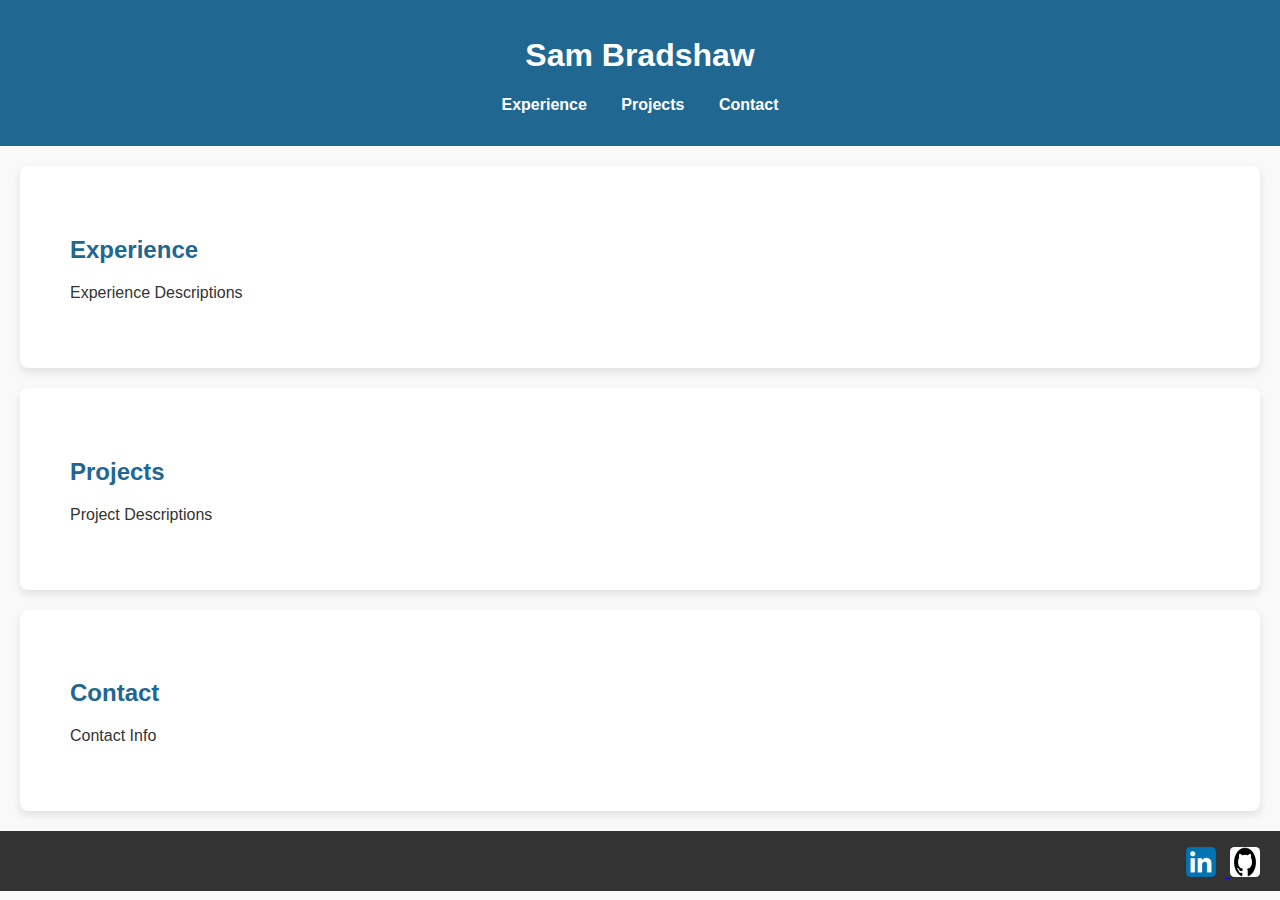
==== personal_project/index.html @ 003a7308 "Personal Pro`ject Updates" ====
<!DOCTYPE html>
<html lang="en">
<head>
  <meta charset="UTF-8" />
  <meta name="viewport" content="width=device-width, initial-scale=1.0" />
  <link rel="stylesheet" href="style.css" />
  <title>Your Name - Portfolio</title>
</head>
<body>
  <header>
    <h1>Sam Bradshaw</h1>
    <nav>
      <ul>
        <li><a href="#experience">Experience</a></li>
        <li><a href="#projects">Projects</a></li>
        <li><a href="#contact">Contact</a></li>
      </ul>
    </nav>
  </header>

  <section id="experience">
    <h2>Experience</h2>
    <p>Experience Descriptions</p>
  </section>

  <section id="projects">
    <h2>Projects</h2>
    <p>Project Descriptions
    </p>
  </section>

  <section id="contact">
    <h2>Contact</h2>
    <p>Contact Info</p>
  </section>

  <footer>
    <div class="social">
        <a href="https://www.linkedin.com/in/sam-bradshaw-b1114b1ba" target="_blank">
            <img src="images/linkdin.png" alt="linkdin icon">
        </a>
        <a href="https://github.com/Sambradshaw19011" target="_blank">
            <img src="images/github.png" alt="github icon">
        </a>
  </footer>
</body>
</html>
---- personal_project/style.css ----
body {
    font-family: Arial, sans-serif;
    margin: 0;
    padding: 0;
    background-color: #f9f9f9;
    color: #333;
  }
  
  header {
    background-color: #206791;
    color: white;
    text-align: center;
    padding: 1em 0;
  }
  
  nav ul {
    list-style: none;
    padding: 0;
  }
  
  nav ul li {
    display: inline;
    margin: 0 15px;
  }
  
  nav a {
    color: white;
    text-decoration: none;
    font-weight: bold;
  }
  
  nav a:hover {
    text-decoration: underline;
  }
  
  section {
    padding: 50px;
    background-color: white;
    margin: 20px;
    border-radius: 8px;
    box-shadow: 0 4px 8px rgba(0,0,0,0.1);
  }
  
  h2 {
    color: #206791;
  }
  
  footer {
    text-align: center;
    padding: 30px;
    background-color: #333;
    color: white;
    position: relative;
  }
  .social {
    position: absolute;
    bottom: 10px;
    right: 10px;
  }
  
  .social a img {
    width: 30px;
    height: 30px;
    margin-right: 10px;
    border-radius: 15%;
  }
  
  .social a img:hover {
    opacity: 0.8;
  }
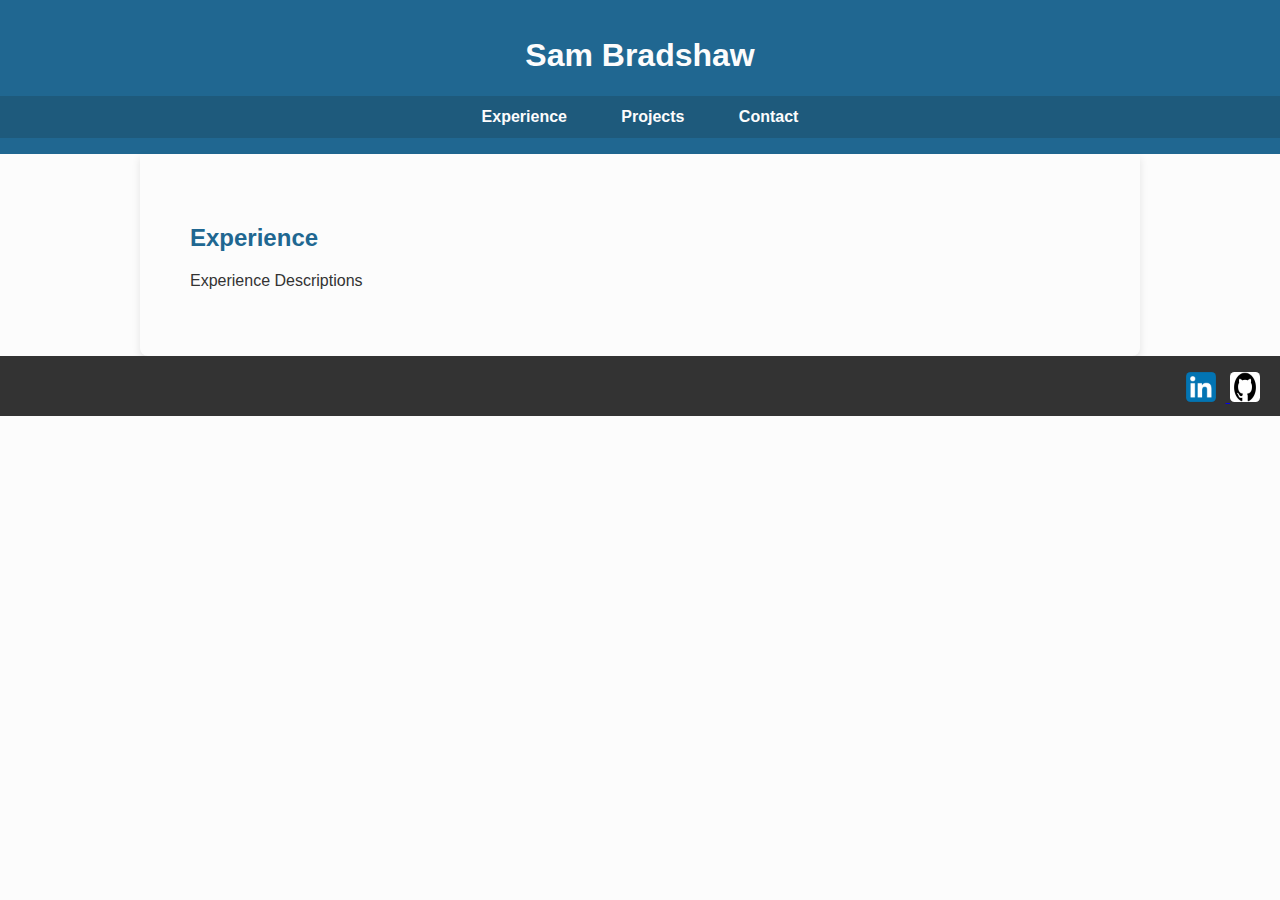
==== commit 8a638d17: "added tabs to personal site plan" ====
--- a/personal_project/index.html
+++ b/personal_project/index.html
@@ -4,44 +4,75 @@
   <meta charset="UTF-8" />
   <meta name="viewport" content="width=device-width, initial-scale=1.0" />
   <link rel="stylesheet" href="style.css" />
-  <title>Your Name - Portfolio</title>
+  <title>Sam Bradshaw - Portfolio</title>
+  <style>
+    .tab-content {
+      display: none;
+    }
+
+    .tab-content.active {
+      display: block;
+    }
+
+    nav ul {
+      display: flex;
+      gap: 1rem;
+      list-style: none;
+      padding: 0;
+    }
+
+    nav a {
+      cursor: pointer;
+    }
+  </style>
 </head>
 <body>
   <header>
     <h1>Sam Bradshaw</h1>
     <nav>
       <ul>
-        <li><a href="#experience">Experience</a></li>
-        <li><a href="#projects">Projects</a></li>
-        <li><a href="#contact">Contact</a></li>
+        <li><a onclick="showTab('experience')">Experience</a></li>
+        <li><a onclick="showTab('projects')">Projects</a></li>
+        <li><a onclick="showTab('contact')">Contact</a></li>
       </ul>
     </nav>
   </header>
 
-  <section id="experience">
+  <section id="experience" class="tab-content active">
     <h2>Experience</h2>
     <p>Experience Descriptions</p>
   </section>
 
-  <section id="projects">
+  <section id="projects" class="tab-content">
     <h2>Projects</h2>
-    <p>Project Descriptions
-    </p>
+    <p>Project Descriptions</p>
   </section>
 
-  <section id="contact">
+  <section id="contact" class="tab-content">
     <h2>Contact</h2>
     <p>Contact Info</p>
   </section>
 
   <footer>
     <div class="social">
-        <a href="https://www.linkedin.com/in/sam-bradshaw-b1114b1ba" target="_blank">
-            <img src="images/linkdin.png" alt="linkdin icon">
-        </a>
-        <a href="https://github.com/Sambradshaw19011" target="_blank">
-            <img src="images/github.png" alt="github icon">
-        </a>
+      <a href="https://www.linkedin.com/in/sam-bradshaw-b1114b1ba" target="_blank">
+        <img src="images/linkdin.png" alt="linkedin icon" />
+      </a>
+      <a href="https://github.com/Sambradshaw19011" target="_blank">
+        <img src="images/github.png" alt="github icon" />
+      </a>
+    </div>
   </footer>
+
+  <script>
+    function showTab(tabId) {
+      const sections = document.querySelectorAll('.tab-content');
+      sections.forEach(section => {
+        section.classList.remove('active');
+      });
+
+      document.getElementById(tabId).classList.add('active');
+    }
+  </script>
 </body>
 </html>
--- a/personal_project/style.css
+++ b/personal_project/style.css
@@ -1,72 +1,91 @@
 body {
-    font-family: Arial, sans-serif;
-    margin: 0;
-    padding: 0;
-    background-color: #f9f9f9;
-    color: #333;
-  }
-  
-  header {
-    background-color: #206791;
-    color: white;
-    text-align: center;
-    padding: 1em 0;
-  }
-  
-  nav ul {
-    list-style: none;
-    padding: 0;
-  }
-  
-  nav ul li {
-    display: inline;
-    margin: 0 15px;
-  }
-  
-  nav a {
-    color: white;
-    text-decoration: none;
-    font-weight: bold;
-  }
-  
-  nav a:hover {
-    text-decoration: underline;
-  }
-  
-  section {
-    padding: 50px;
-    background-color: white;
-    margin: 20px;
-    border-radius: 8px;
-    box-shadow: 0 4px 8px rgba(0,0,0,0.1);
-  }
-  
-  h2 {
-    color: #206791;
-  }
-  
-  footer {
-    text-align: center;
-    padding: 30px;
-    background-color: #333;
-    color: white;
-    position: relative;
-  }
-  .social {
-    position: absolute;
-    bottom: 10px;
-    right: 10px;
-  }
-  
-  .social a img {
-    width: 30px;
-    height: 30px;
-    margin-right: 10px;
-    border-radius: 15%;
-  }
-  
-  .social a img:hover {
-    opacity: 0.8;
-  }
-  
-  +  font-family: Arial, sans-serif;
+  margin: 0;
+  padding: 0;
+  background-color: #fcfcfc;
+  color: #333;
+}
+
+header {
+  background-color: #206791;
+  color: #fcfcfc;
+  text-align: center;
+  padding: 1em 0;
+}
+
+/* Tabs Navigation */
+nav ul {
+  list-style: none;
+  padding: 0;
+  display: flex;
+  justify-content: center;
+  gap: 1.5rem;
+  margin: 0;
+  background-color: #1e5a7c;
+}
+
+nav ul li {
+  display: inline-block;
+}
+
+nav a {
+  color: #fcfcfc;
+  text-decoration: none;
+  font-weight: bold;
+  padding: 0.75em 1.2em;
+  display: inline-block;
+  border-radius: 5px 5px 0 0;
+  transition: background-color 0.3s ease;
+}
+
+nav a:hover,
+nav a.active-tab {
+  background-color: #184d6d;
+}
+
+/* Tab Content */
+.tab-content {
+  display: none;
+}
+
+.tab-content.active {
+  display: block;
+}
+
+section {
+  padding: 50px;
+  background-color: #fcfcfc;
+  margin: 0 auto;
+  border-radius: 0 0 8px 8px;
+  box-shadow: 0 4px 8px rgba(0,0,0,0.1);
+  max-width: 900px;
+}
+
+h2 {
+  color: #206791;
+}
+
+footer {
+  text-align: center;
+  padding: 30px;
+  background-color: #333;
+  color: #fcfcfc;
+  position: relative;
+}
+
+.social {
+  position: absolute;
+  bottom: 10px;
+  right: 10px;
+}
+
+.social a img {
+  width: 30px;
+  height: 30px;
+  margin-right: 10px;
+  border-radius: 15%;
+}
+
+.social a img:hover {
+  opacity: 0.8;
+}
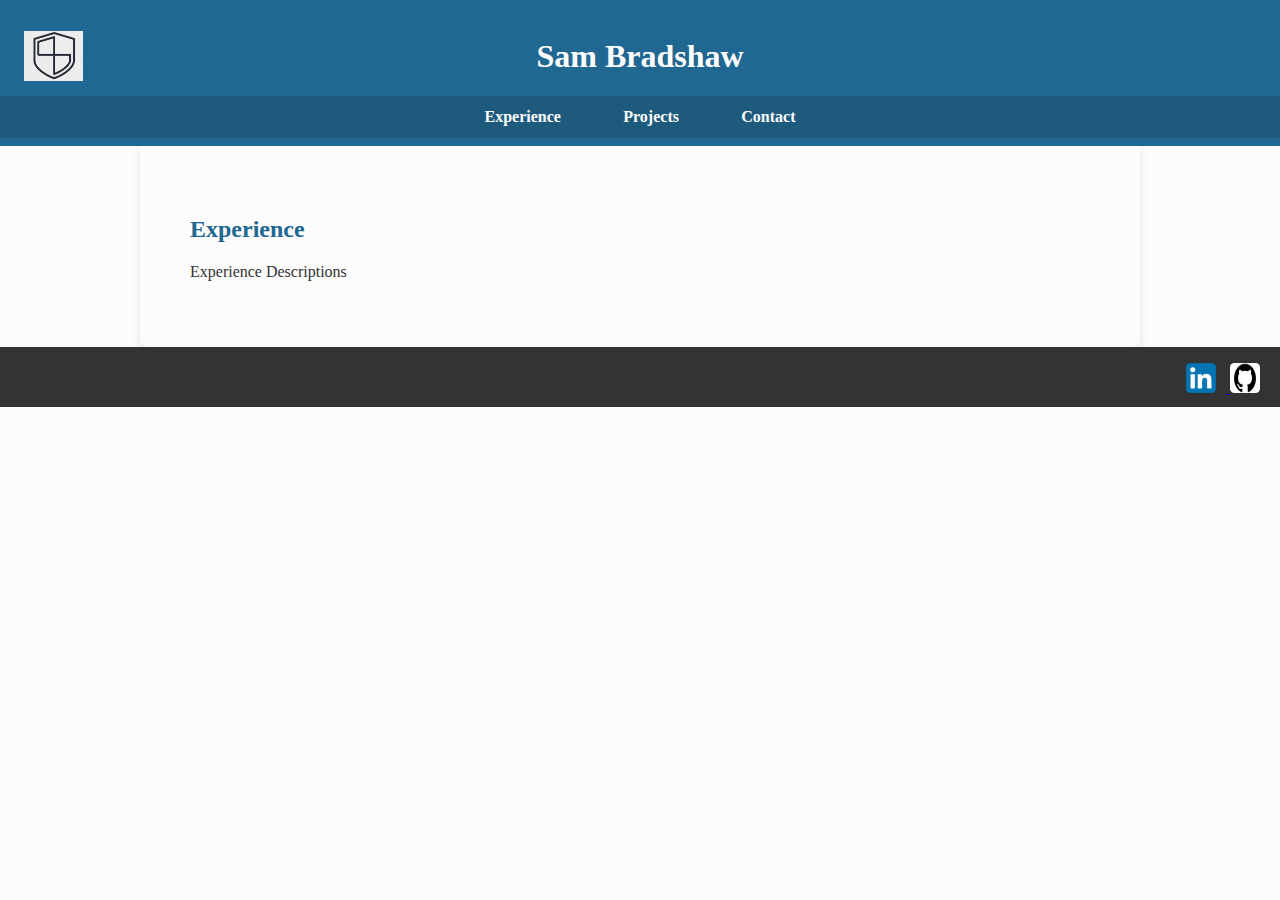
==== commit 8ea4b3f2: "added logo" ====
--- a/personal_project/index.html
+++ b/personal_project/index.html
@@ -5,30 +5,13 @@
   <meta name="viewport" content="width=device-width, initial-scale=1.0" />
   <link rel="stylesheet" href="style.css" />
   <title>Sam Bradshaw - Portfolio</title>
-  <style>
-    .tab-content {
-      display: none;
-    }
-
-    .tab-content.active {
-      display: block;
-    }
-
-    nav ul {
-      display: flex;
-      gap: 1rem;
-      list-style: none;
-      padding: 0;
-    }
-
-    nav a {
-      cursor: pointer;
-    }
-  </style>
 </head>
 <body>
   <header>
-    <h1>Sam Bradshaw</h1>
+    <div class="header-content">
+      <img src="images/logo.png" alt="Sam Bradshaw Logo" class="logo" />
+      <h1>Sam Bradshaw</h1>
+    </div>
     <nav>
       <ul>
         <li><a onclick="showTab('experience')">Experience</a></li>
--- a/personal_project/style.css
+++ b/personal_project/style.css
@@ -1,5 +1,5 @@
 body {
-  font-family: Arial, sans-serif;
+  font-family: Georgia, 'Times New Roman', Times, serif;
   margin: 0;
   padding: 0;
   background-color: #fcfcfc;
@@ -7,13 +7,34 @@
 }
 
 header {
+  font-family: Georgia, 'Times New Roman', Times, serif;
   background-color: #206791;
   color: #fcfcfc;
-  text-align: center;
-  padding: 1em 0;
+  padding: 1em 0 0.5em;
+  position: relative;
+}
+.header-content {
+  position: relative;
+  display: flex;
+  align-items: center;
+  justify-content: flex-start;
+  padding: 0 1.5em;
+  height: 80px;
 }
 
-/* Tabs Navigation */
+.logo {
+  height: 50px;
+  width: auto;
+  z-index: 1;
+}
+
+.header-content h1 {
+  position: absolute;
+  left: 50%;
+  transform: translateX(-50%);
+  margin: 0;
+  font-size: 2rem;
+}
 nav ul {
   list-style: none;
   padding: 0;
@@ -42,8 +63,6 @@
 nav a.active-tab {
   background-color: #184d6d;
 }
-
-/* Tab Content */
 .tab-content {
   display: none;
 }
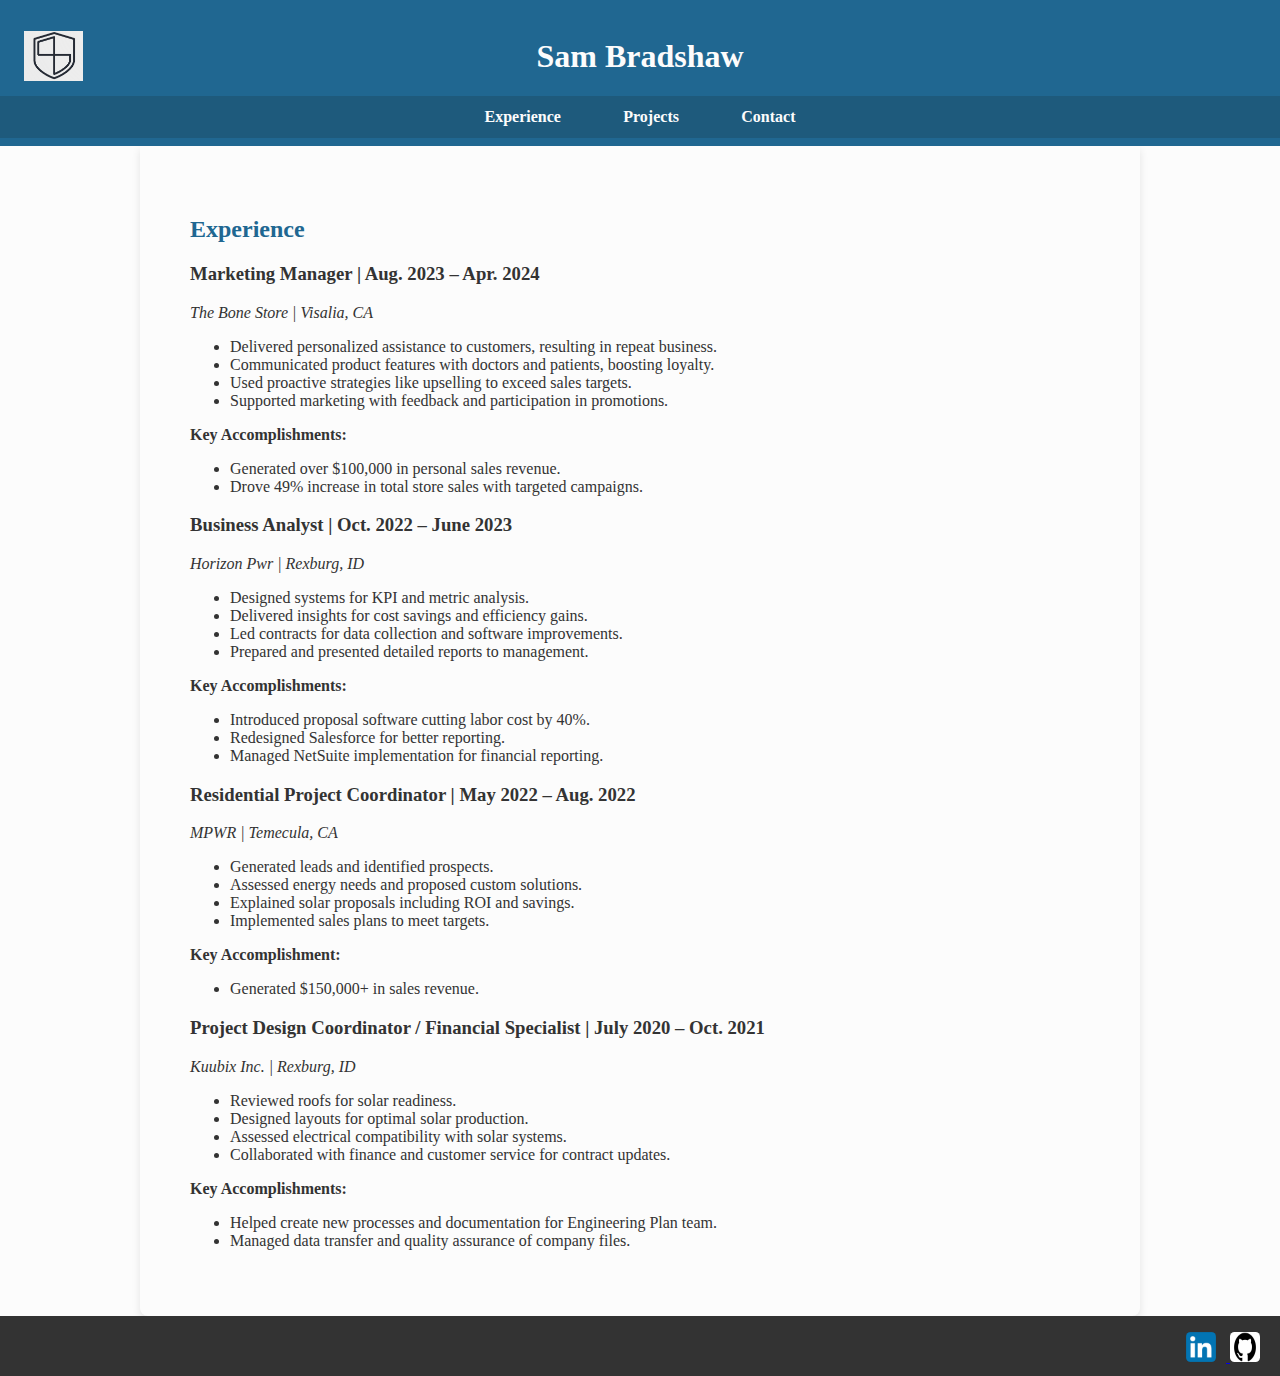
==== commit 98011055: "Completed personal project" ====
--- a/personal_project/index.html
+++ b/personal_project/index.html
@@ -3,7 +3,7 @@
 <head>
   <meta charset="UTF-8" />
   <meta name="viewport" content="width=device-width, initial-scale=1.0" />
-  <link rel="stylesheet" href="style.css" />
+  <link rel="stylesheet" href="styles/style.css" />
   <title>Sam Bradshaw - Portfolio</title>
 </head>
 <body>
@@ -23,17 +23,108 @@
 
   <section id="experience" class="tab-content active">
     <h2>Experience</h2>
-    <p>Experience Descriptions</p>
+    <div class="job">
+      <h3>Marketing Manager <span class="dates">| Aug. 2023 – Apr. 2024</span></h3>
+      <p><em>The Bone Store | Visalia, CA</em></p>
+      <ul>
+        <li>Delivered personalized assistance to customers, resulting in repeat business.</li>
+        <li>Communicated product features with doctors and patients, boosting loyalty.</li>
+        <li>Used proactive strategies like upselling to exceed sales targets.</li>
+        <li>Supported marketing with feedback and participation in promotions.</li>
+      </ul>
+      <strong>Key Accomplishments:</strong>
+      <ul>
+        <li>Generated over $100,000 in personal sales revenue.</li>
+        <li>Drove 49% increase in total store sales with targeted campaigns.</li>
+      </ul>
+    </div>
+    
+    <div class="job">
+      <h3>Business Analyst <span class="dates">| Oct. 2022 – June 2023</span></h3>
+      <p><em>Horizon Pwr | Rexburg, ID</em></p>
+      <ul>
+        <li>Designed systems for KPI and metric analysis.</li>
+        <li>Delivered insights for cost savings and efficiency gains.</li>
+        <li>Led contracts for data collection and software improvements.</li>
+        <li>Prepared and presented detailed reports to management.</li>
+      </ul>
+      <strong>Key Accomplishments:</strong>
+      <ul>
+        <li>Introduced proposal software cutting labor cost by 40%.</li>
+        <li>Redesigned Salesforce for better reporting.</li>
+        <li>Managed NetSuite implementation for financial reporting.</li>
+      </ul>
+    </div>
+    
+    <div class="job">
+      <h3>Residential Project Coordinator <span class="dates">| May 2022 – Aug. 2022</span></h3>
+      <p><em>MPWR | Temecula, CA</em></p>
+      <ul>
+        <li>Generated leads and identified prospects.</li>
+        <li>Assessed energy needs and proposed custom solutions.</li>
+        <li>Explained solar proposals including ROI and savings.</li>
+        <li>Implemented sales plans to meet targets.</li>
+      </ul>
+      <strong>Key Accomplishment:</strong>
+      <ul>
+        <li>Generated $150,000+ in sales revenue.</li>
+      </ul>
+    </div>
+    
+    <div class="job">
+      <h3>Project Design Coordinator / Financial Specialist <span class="dates">| July 2020 – Oct. 2021</span></h3>
+      <p><em>Kuubix Inc. | Rexburg, ID</em></p>
+      <ul>
+        <li>Reviewed roofs for solar readiness.</li>
+        <li>Designed layouts for optimal solar production.</li>
+        <li>Assessed electrical compatibility with solar systems.</li>
+        <li>Collaborated with finance and customer service for contract updates.</li>
+      </ul>
+      <strong>Key Accomplishments:</strong>
+      <ul>
+        <li>Helped create new processes and documentation for Engineering Plan team.</li>
+        <li>Managed data transfer and quality assurance of company files.</li>
+      </ul>
+    </div>
+    
   </section>
 
   <section id="projects" class="tab-content">
     <h2>Projects</h2>
-    <p>Project Descriptions</p>
+  
+    <div class="image-row">
+      <img src="images/python-img.png" alt="Python icon" class="project-image">
+      <img src="images/C-img.png" alt="C icon" class="project-image">
+    </div>
+  
+    <div class="project-showcase">
+      <div class="project python-project">
+        <h3>Python Projects</h3>
+        <ul>
+          <li>...</li>
+          <li>...</li>
+        </ul>
+      </div>
+  
+      <div class="project c-project">
+        <h3>C Projects</h3>
+        <ul>
+          <li>...</li>
+          <li>...</li>
+        </ul>
+      </div>
+    </div>
   </section>
+  
 
   <section id="contact" class="tab-content">
     <h2>Contact</h2>
-    <p>Contact Info</p>
+    <ul>
+      <li><strong>Phone:</strong> <a href="tel:5596028530">(559) 602-8530</a></li>
+      <li><strong>Email:</strong> <a href="mailto:Sambradshaw861@gmail.com">Sambradshaw861@gmail.com</a></li>
+      <li><strong>GitHub:</strong> <a href="https://github.com/Sambradshaw19011" target="_blank">github.com/Sambradshaw19011</a></li>
+      <li><strong>LinkedIn:</strong> <a href="https://www.linkedin.com/in/sam-bradshaw-b1114b1ba" target="_blank">linkedin.com/in/sam-bradshaw-b1114b1ba</a></li>
+    </ul>
   </section>
 
   <footer>
--- a/personal_project/styles/style.css
+++ b/personal_project/styles/style.css
@@ -0,0 +1,142 @@
+body {
+  font-family: Georgia, 'Times New Roman', Times, serif;
+  margin: 0;
+  padding: 0;
+  background-color: #fcfcfc;
+  color: #333;
+}
+
+header {
+  font-family: Georgia, 'Times New Roman', Times, serif;
+  background-color: #206791;
+  color: #fcfcfc;
+  padding: 1em 0 0.5em;
+  position: relative;
+}
+.header-content {
+  position: relative;
+  display: flex;
+  align-items: center;
+  justify-content: flex-start;
+  padding: 0 1.5em;
+  height: 80px;
+}
+
+.logo {
+  height: 50px;
+  width: auto;
+  z-index: 1;
+}
+
+.header-content h1 {
+  position: absolute;
+  left: 50%;
+  transform: translateX(-50%);
+  margin: 0;
+  font-size: 2rem;
+}
+nav ul {
+  list-style: none;
+  padding: 0;
+  display: flex;
+  justify-content: center;
+  gap: 1.5rem;
+  margin: 0;
+  background-color: #1e5a7c;
+}
+
+nav ul li {
+  display: inline-block;
+}
+
+nav a {
+  color: #fcfcfc;
+  text-decoration: none;
+  font-weight: bold;
+  padding: 0.75em 1.2em;
+  display: inline-block;
+  border-radius: 5px 5px 0 0;
+  transition: background-color 0.3s ease;
+}
+
+nav a:hover,
+nav a.active-tab {
+  background-color: #184d6d;
+}
+.tab-content {
+  display: none;
+}
+
+.tab-content.active {
+  display: block;
+}
+
+section {
+  padding: 50px;
+  background-color: #fcfcfc;
+  margin: 0 auto;
+  border-radius: 0 0 8px 8px;
+  box-shadow: 0 4px 8px rgba(0,0,0,0.1);
+  max-width: 900px;
+}
+
+h2 {
+  color: #206791;
+}
+
+footer {
+  text-align: center;
+  padding: 30px;
+  background-color: #333;
+  color: #fcfcfc;
+  position: relative;
+}
+
+.social {
+  position: absolute;
+  bottom: 10px;
+  right: 10px;
+}
+
+.social a img {
+  width: 30px;
+  height: 30px;
+  margin-right: 10px;
+  border-radius: 15%;
+}
+
+.social a img:hover {
+  opacity: 0.8;
+}
+.image-row {
+  display: flex;
+  justify-content: center;
+  gap: 20px;
+  margin-bottom: 30px;
+}
+
+.project-image {
+  width: 150px;
+  height: auto;
+}
+
+.project-showcase {
+  display: flex;
+  justify-content: space-around;
+  flex-wrap: wrap;
+  padding: 20px;
+}
+
+.project {
+  width: 300px;
+  padding: 15px;
+  border: 1px solid #ccc;
+  border-radius: 12px;
+  background-color: #f9f9f9;
+  box-shadow: 2px 2px 8px rgba(0,0,0,0.1);
+  margin: 10px;
+}
+
+.project h3 {
+  text-align: center;
+}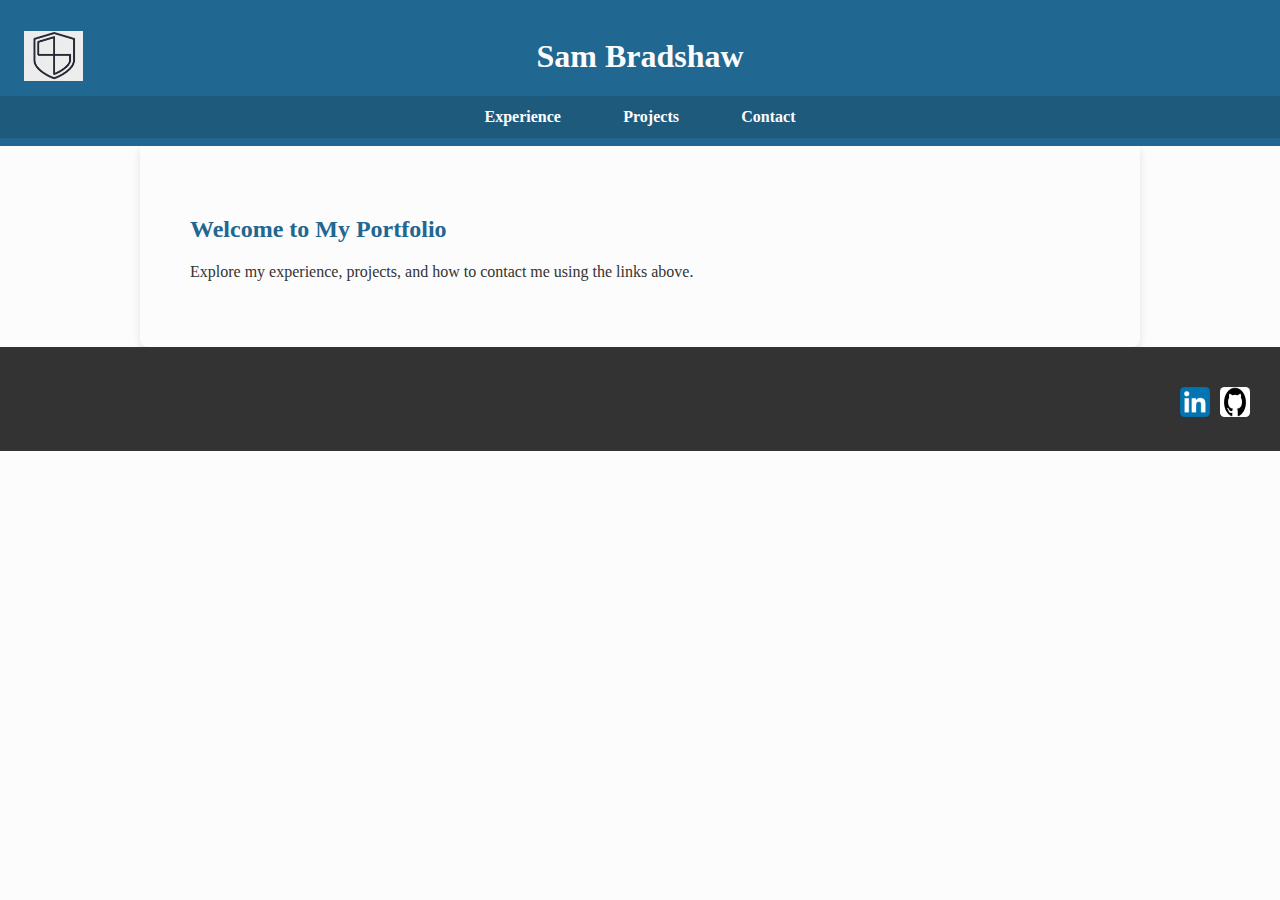
==== commit 48b2441f: "personal project finishing touches" ====
--- a/personal_project/index.html
+++ b/personal_project/index.html
@@ -2,7 +2,7 @@
 <html lang="en">
 <head>
   <meta charset="UTF-8" />
-  <meta name="viewport" content="width=device-width, initial-scale=1.0" />
+  <meta name="viewport" content="width=device-width, initial-scale=1.0"/>
   <link rel="stylesheet" href="styles/style.css" />
   <title>Sam Bradshaw - Portfolio</title>
 </head>
@@ -14,117 +14,16 @@
     </div>
     <nav>
       <ul>
-        <li><a onclick="showTab('experience')">Experience</a></li>
-        <li><a onclick="showTab('projects')">Projects</a></li>
-        <li><a onclick="showTab('contact')">Contact</a></li>
+        <li><a href="experience.html">Experience</a></li>
+        <li><a href="projects.html">Projects</a></li>
+        <li><a href="contact.html">Contact</a></li>
       </ul>
     </nav>
   </header>
 
-  <section id="experience" class="tab-content active">
-    <h2>Experience</h2>
-    <div class="job">
-      <h3>Marketing Manager <span class="dates">| Aug. 2023 – Apr. 2024</span></h3>
-      <p><em>The Bone Store | Visalia, CA</em></p>
-      <ul>
-        <li>Delivered personalized assistance to customers, resulting in repeat business.</li>
-        <li>Communicated product features with doctors and patients, boosting loyalty.</li>
-        <li>Used proactive strategies like upselling to exceed sales targets.</li>
-        <li>Supported marketing with feedback and participation in promotions.</li>
-      </ul>
-      <strong>Key Accomplishments:</strong>
-      <ul>
-        <li>Generated over $100,000 in personal sales revenue.</li>
-        <li>Drove 49% increase in total store sales with targeted campaigns.</li>
-      </ul>
-    </div>
-    
-    <div class="job">
-      <h3>Business Analyst <span class="dates">| Oct. 2022 – June 2023</span></h3>
-      <p><em>Horizon Pwr | Rexburg, ID</em></p>
-      <ul>
-        <li>Designed systems for KPI and metric analysis.</li>
-        <li>Delivered insights for cost savings and efficiency gains.</li>
-        <li>Led contracts for data collection and software improvements.</li>
-        <li>Prepared and presented detailed reports to management.</li>
-      </ul>
-      <strong>Key Accomplishments:</strong>
-      <ul>
-        <li>Introduced proposal software cutting labor cost by 40%.</li>
-        <li>Redesigned Salesforce for better reporting.</li>
-        <li>Managed NetSuite implementation for financial reporting.</li>
-      </ul>
-    </div>
-    
-    <div class="job">
-      <h3>Residential Project Coordinator <span class="dates">| May 2022 – Aug. 2022</span></h3>
-      <p><em>MPWR | Temecula, CA</em></p>
-      <ul>
-        <li>Generated leads and identified prospects.</li>
-        <li>Assessed energy needs and proposed custom solutions.</li>
-        <li>Explained solar proposals including ROI and savings.</li>
-        <li>Implemented sales plans to meet targets.</li>
-      </ul>
-      <strong>Key Accomplishment:</strong>
-      <ul>
-        <li>Generated $150,000+ in sales revenue.</li>
-      </ul>
-    </div>
-    
-    <div class="job">
-      <h3>Project Design Coordinator / Financial Specialist <span class="dates">| July 2020 – Oct. 2021</span></h3>
-      <p><em>Kuubix Inc. | Rexburg, ID</em></p>
-      <ul>
-        <li>Reviewed roofs for solar readiness.</li>
-        <li>Designed layouts for optimal solar production.</li>
-        <li>Assessed electrical compatibility with solar systems.</li>
-        <li>Collaborated with finance and customer service for contract updates.</li>
-      </ul>
-      <strong>Key Accomplishments:</strong>
-      <ul>
-        <li>Helped create new processes and documentation for Engineering Plan team.</li>
-        <li>Managed data transfer and quality assurance of company files.</li>
-      </ul>
-    </div>
-    
-  </section>
-
-  <section id="projects" class="tab-content">
-    <h2>Projects</h2>
-  
-    <div class="image-row">
-      <img src="images/python-img.png" alt="Python icon" class="project-image">
-      <img src="images/C-img.png" alt="C icon" class="project-image">
-    </div>
-  
-    <div class="project-showcase">
-      <div class="project python-project">
-        <h3>Python Projects</h3>
-        <ul>
-          <li>...</li>
-          <li>...</li>
-        </ul>
-      </div>
-  
-      <div class="project c-project">
-        <h3>C Projects</h3>
-        <ul>
-          <li>...</li>
-          <li>...</li>
-        </ul>
-      </div>
-    </div>
-  </section>
-  
-
-  <section id="contact" class="tab-content">
-    <h2>Contact</h2>
-    <ul>
-      <li><strong>Phone:</strong> <a href="tel:5596028530">(559) 602-8530</a></li>
-      <li><strong>Email:</strong> <a href="mailto:Sambradshaw861@gmail.com">Sambradshaw861@gmail.com</a></li>
-      <li><strong>GitHub:</strong> <a href="https://github.com/Sambradshaw19011" target="_blank">github.com/Sambradshaw19011</a></li>
-      <li><strong>LinkedIn:</strong> <a href="https://www.linkedin.com/in/sam-bradshaw-b1114b1ba" target="_blank">linkedin.com/in/sam-bradshaw-b1114b1ba</a></li>
-    </ul>
+  <section>
+    <h2>Welcome to My Portfolio</h2>
+    <p>Explore my experience, projects, and how to contact me using the links above.</p>
   </section>
 
   <footer>
@@ -137,16 +36,5 @@
       </a>
     </div>
   </footer>
-
-  <script>
-    function showTab(tabId) {
-      const sections = document.querySelectorAll('.tab-content');
-      sections.forEach(section => {
-        section.classList.remove('active');
-      });
-
-      document.getElementById(tabId).classList.add('active');
-    }
-  </script>
 </body>
-</html>
+</html>--- a/personal_project/styles/style.css
+++ b/personal_project/styles/style.css
@@ -7,14 +7,13 @@
 }
 
 header {
-  font-family: Georgia, 'Times New Roman', Times, serif;
   background-color: #206791;
   color: #fcfcfc;
   padding: 1em 0 0.5em;
   position: relative;
 }
+
 .header-content {
-  position: relative;
   display: flex;
   align-items: center;
   justify-content: flex-start;
@@ -25,7 +24,6 @@
 .logo {
   height: 50px;
   width: auto;
-  z-index: 1;
 }
 
 .header-content h1 {
@@ -35,6 +33,7 @@
   margin: 0;
   font-size: 2rem;
 }
+
 nav ul {
   list-style: none;
   padding: 0;
@@ -43,10 +42,6 @@
   gap: 1.5rem;
   margin: 0;
   background-color: #1e5a7c;
-}
-
-nav ul li {
-  display: inline-block;
 }
 
 nav a {
@@ -62,13 +57,6 @@
 nav a:hover,
 nav a.active-tab {
   background-color: #184d6d;
-}
-.tab-content {
-  display: none;
-}
-
-.tab-content.active {
-  display: block;
 }
 
 section {
@@ -93,21 +81,22 @@
 }
 
 .social {
-  position: absolute;
-  bottom: 10px;
-  right: 10px;
+  display: flex;
+  justify-content: flex-end;
+  margin-top: 10px;
 }
 
 .social a img {
   width: 30px;
   height: 30px;
-  margin-right: 10px;
+  margin-left: 10px;
   border-radius: 15%;
 }
 
 .social a img:hover {
   opacity: 0.8;
 }
+
 .image-row {
   display: flex;
   justify-content: center;
@@ -139,4 +128,4 @@
 
 .project h3 {
   text-align: center;
-}+}
